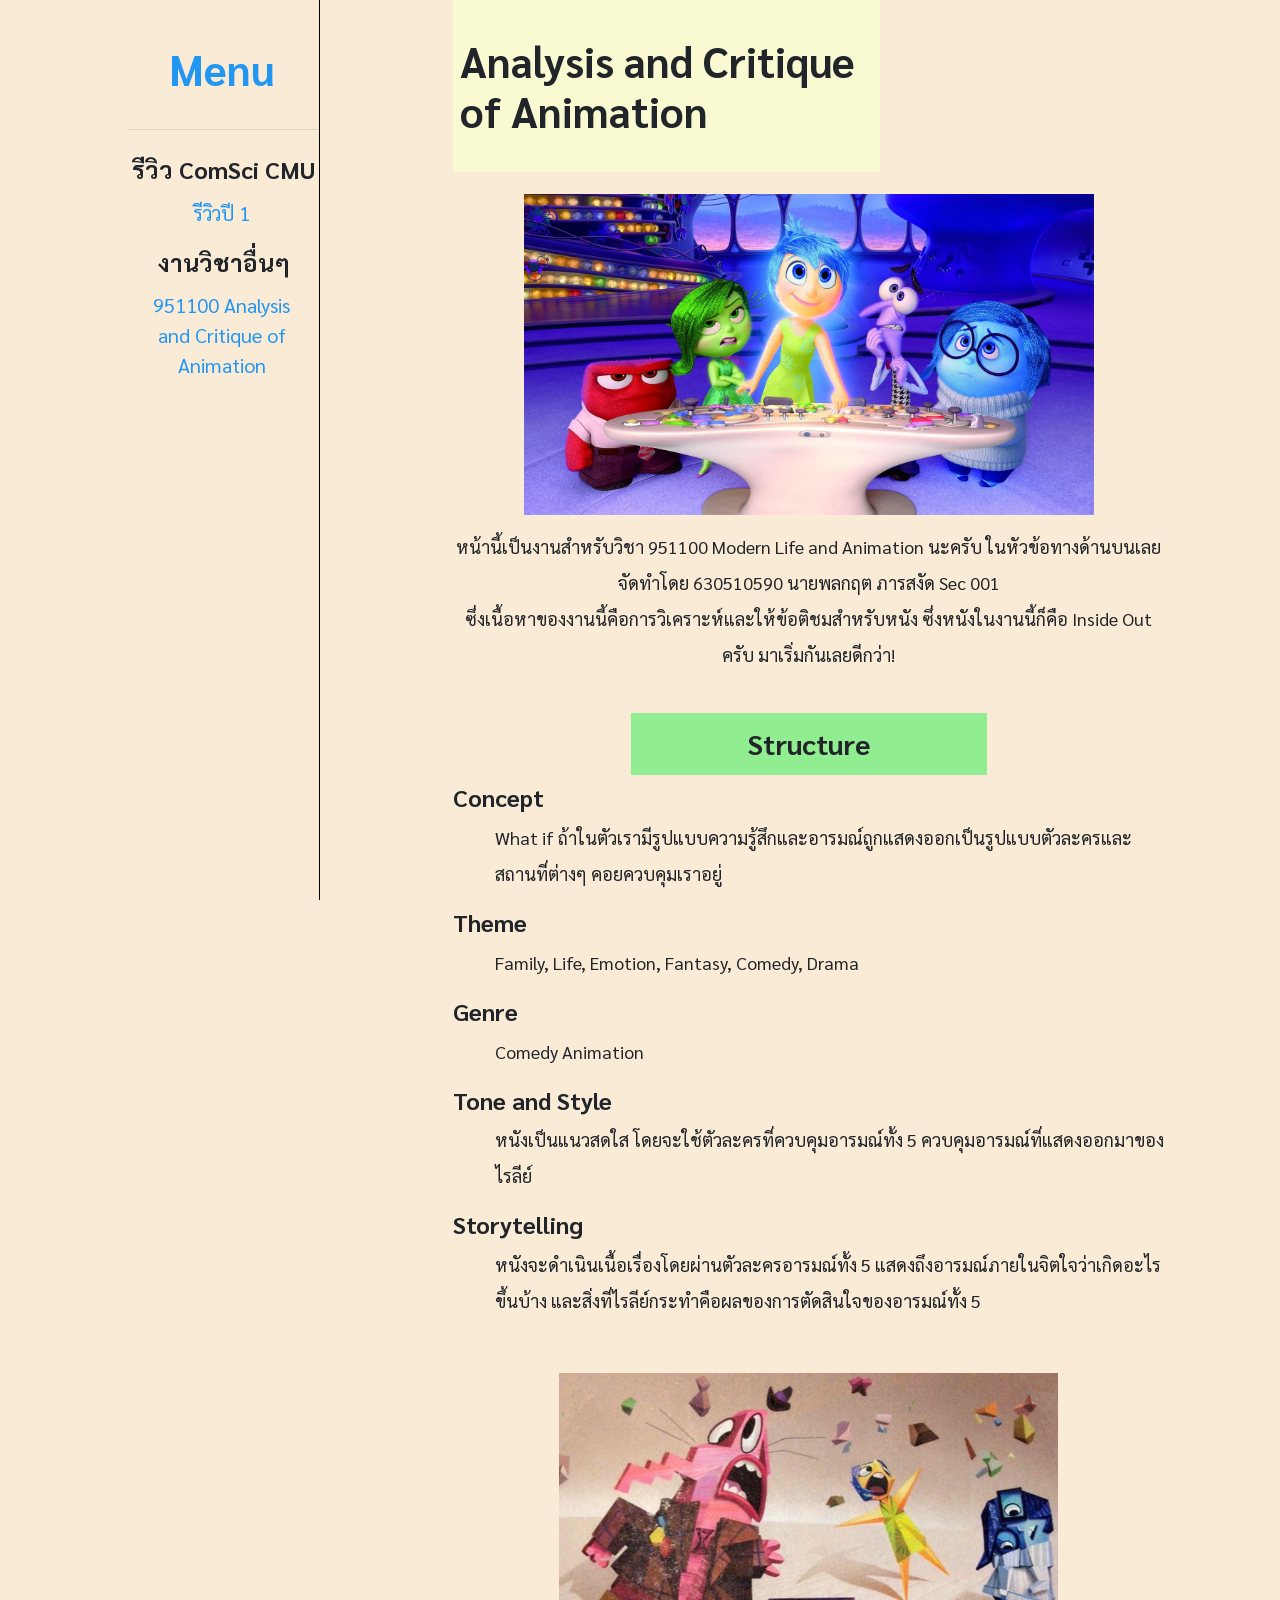
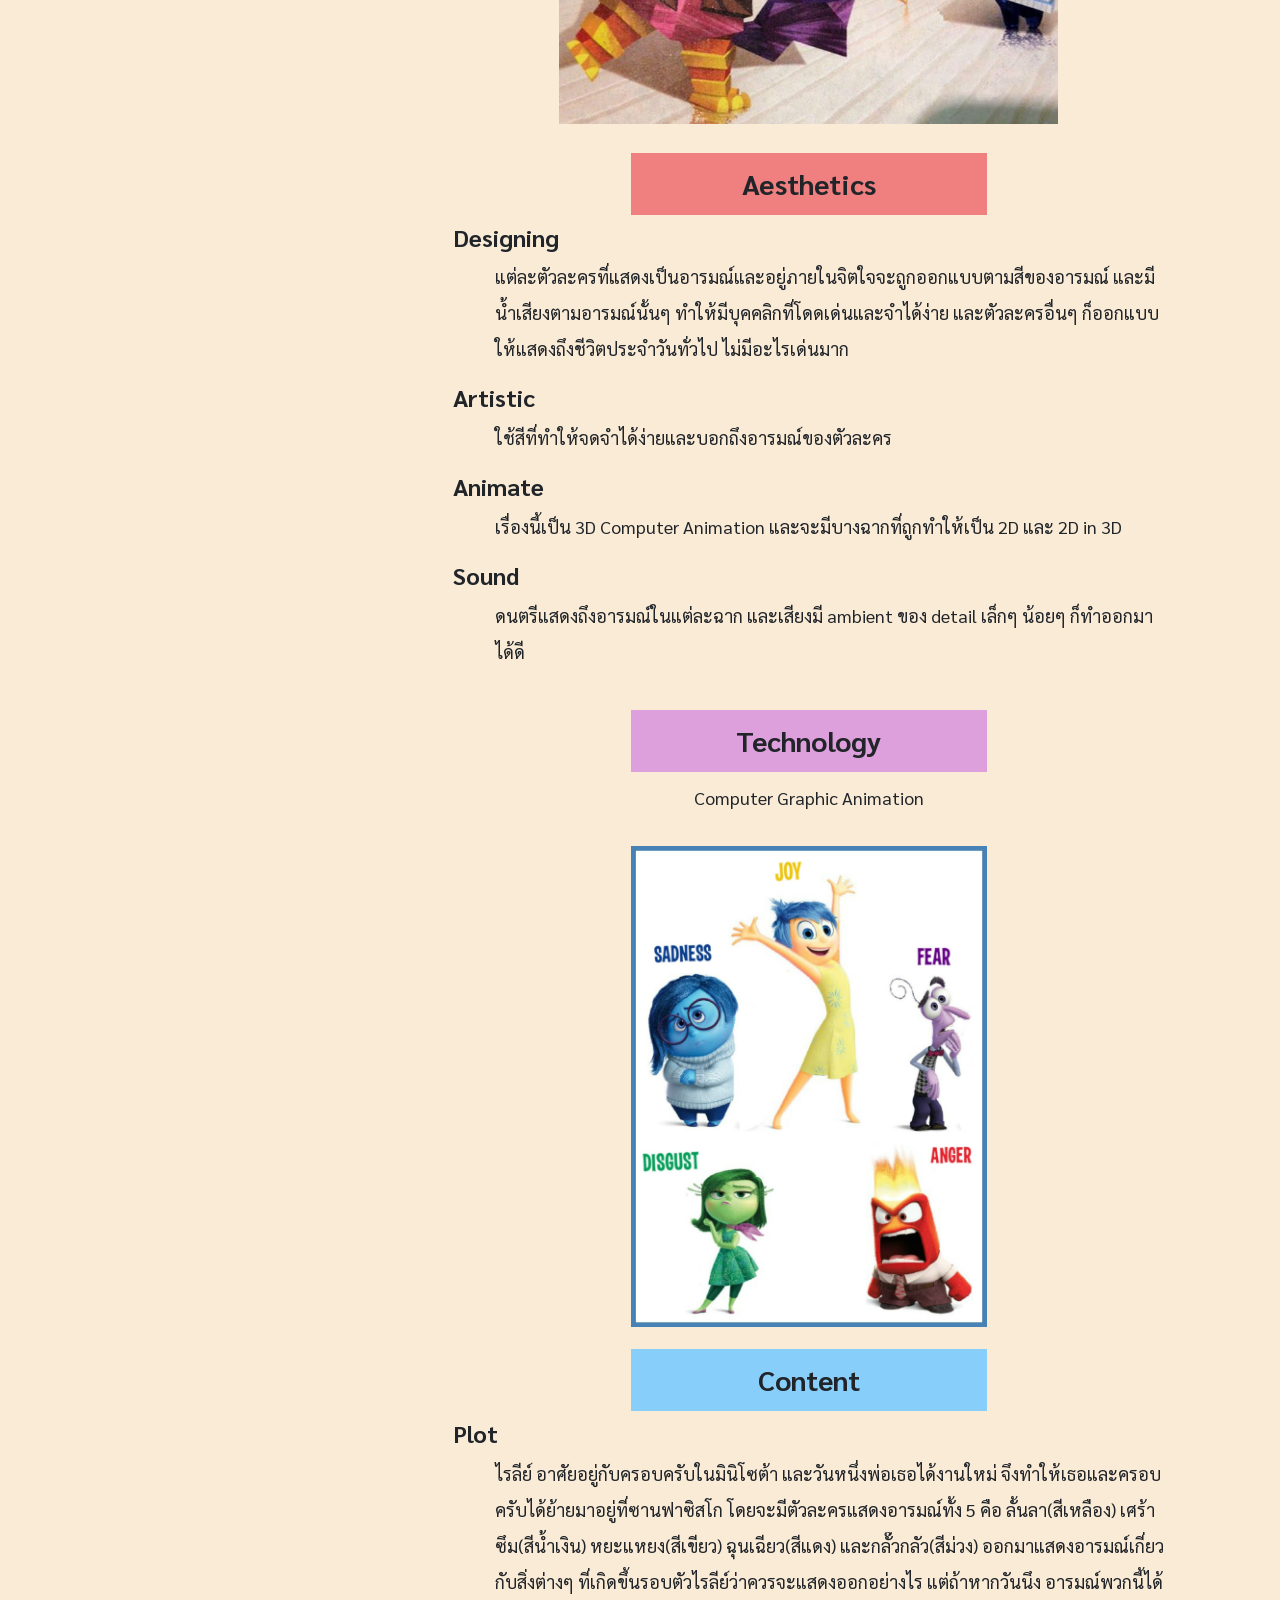
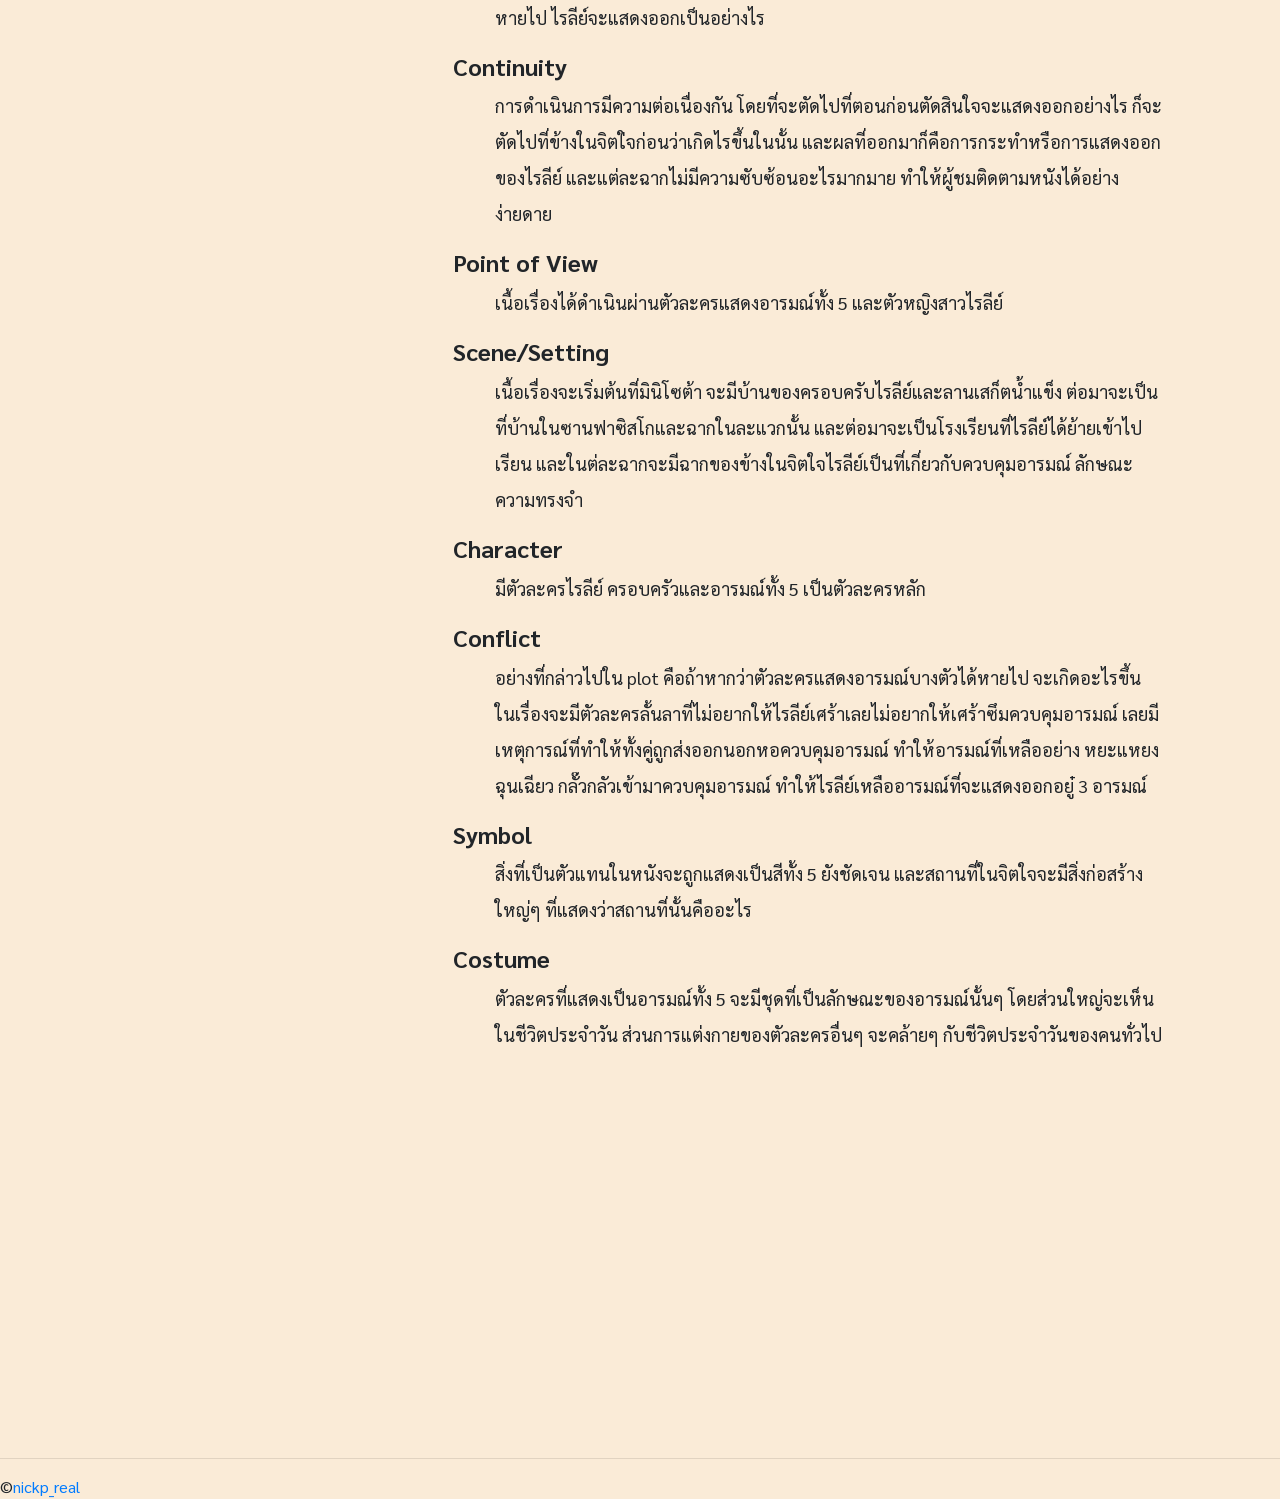
==== ani100InsideOut.html @ 2165c09c "add menu, layout fix, 951100" ====
<!DOCTYPE html>
<html lang="en">
  <head>
    <meta charset="UTF-8" />
    <meta content="IE=edge" http-equiv="X-UA-Compatible" />
    <meta content="width=device-width, initial-scale=1.0" name="viewport" />
    <title>Analysis and Critique of Animation (Inside Out)</title>
    <link
      rel="stylesheet"
      href="https://maxcdn.bootstrapcdn.com/bootstrap/4.0.0/css/bootstrap.min.css"
      integrity="sha384-Gn5384xqQ1aoWXA+058RXPxPg6fy4IWvTNh0E263XmFcJlSAwiGgFAW/dAiS6JXm"
      crossorigin="anonymous"
    />
    <link href="./style/style.scss" rel="stylesheet" />
    <link href="https://fonts.gstatic.com" rel="preconnect" />
    <link
      href="https://fonts.googleapis.com/css2?family=Sarabun&display=swap"
      rel="stylesheet"
    />
    <link rel="stylesheet" href="style/style.css" />
    <link href="https://unpkg.com/aos@2.3.1/dist/aos.css" rel="stylesheet" />
    <style>
      h1 {
        font-size: 42px;
        font-weight: bold;
      }
      h2 {
        font-size: 24px;
        font-weight: bold;
      }
      p {
        font-size: 18px;
        line-height: 2;
      }
      .center {
        display: block;
        margin-left: auto;
        margin-right: auto;
      }
      h3 {
        font-weight: bold;
        text-align: center;
        padding-bottom: 2%;
        padding-top: 2%;
        margin-left: 25%;
        margin-right: 25%;
      }
      h4 {
        font-weight: bold;
        text-align: center;
        padding-top: 5%;
      }
    </style>
  </head>

  <body
    style="font-family: 'Sarabun', sans-serif; background-color: antiquewhite"
  >
    <div class="container-fluid">
      <div class="row">
        <div class="sidenav" style="border-right: 1px solid black">
          <a href="index.html"><h1 style="text-align: center">Menu</h1></a>
          <hr />
          <h4>รีวิว ComSci CMU</h4>
          <a href="cscmu1st.html">รีวิวปี 1</a>
          <!-- <a href="#">รีวิวปี 2</a> -->
          <h4>งานวิชาอื่นๆ</h4>
          <a href="ani100InsideOut.html"
            >951100 Analysis and Critique of Animation</a
          >
        </div>

        <div class="col">
          <div style="margin-left: 25%; margin-right: 8%; padding-left: 10%">
            <h1
              style="
                padding-top: 5%;
                padding-bottom: 5%;
                background: lightgoldenrodyellow;
                margin-right: 40%;
                padding-left: 1%;
              "
            >
              Analysis and Critique of Animation
            </h1>
            <img
              src="picture/951100/p02rr4bh.webp"
              class="image-fluid, center"
              style="
                max-width: 100%;
                padding-top: 2%;
                height: auto;
                width: 80%;
                padding-bottom: 2%;
              "
            />
            <p style="text-align: center">
              หน้านี้เป็นงานสำหรับวิชา 951100 Modern Life and Animation นะครับ
              ในหัวข้อทางด้านบนเลย<br />
              จัดทำโดย 630510590 นายพลกฤต ภารสงัด Sec 001<br />
              ซึ่งเนื้อหาของงานนี้คือการวิเคราะห์และให้ข้อติชมสำหรับหนัง
              ซึ่งหนังในงานนี้ก็คือ Inside Out ครับ มาเริ่มกันเลยดีกว่า!
            </p>
            <br />
            <div data-aos="fade-up">
              <h3 style="background: lightgreen">Structure</h3>
              <h2>Concept</h2>
              <p class="info-p">
                What if
                ถ้าในตัวเรามีรูปแบบความรู้สึกและอารมณ์ถูกแสดงออกเป็นรูปแบบตัวละครและสถานที่ต่างๆ
                คอยควบคุมเราอยู่
              </p>
              <h2>Theme</h2>
              <p class="info-p">
                Family, Life, Emotion, Fantasy, Comedy, Drama
              </p>
              <h2>Genre</h2>
              <p class="info-p">Comedy Animation</p>
              <h2>Tone and Style</h2>
              <p class="info-p">
                หนังเป็นแนวสดใส โดยจะใช้ตัวละครที่ควบคุมอารมณ์ทั้ง 5
                ควบคุมอารมณ์ที่แสดงออกมาของไรลีย์
              </p>
              <h2>Storytelling</h2>
              <p class="info-p">
                หนังจะดำเนินเนื้อเรื่องโดยผ่านตัวละครอารมณ์ทั้ง 5
                แสดงถึงอารมณ์ภายในจิตใจว่าเกิดอะไรขึ้นบ้าง
                และสิ่งที่ไรลีย์กระทำคือผลของการตัดสินใจของอารมณ์ทั้ง 5
              </p>
              <br />
            </div>
            <div data-aos="fade-right">
              <img
                src="picture/951100/9a9c4bf7c0cb223a3c45f753636f1ef8.jpg"
                class="image-fluid, center"
                style="
                  max-width: 100%;
                  padding-top: 2%;
                  height: auto;
                  width: 70%;
                  padding-bottom: 4%;
                "
              />
            </div>
            <div data-aos="fade-right">
              <h3 style="background: lightcoral">Aesthetics</h3>
              <h2>Designing</h2>
              <p class="info-p">
                แต่ละตัวละครที่แสดงเป็นอารมณ์และอยู่ภายในจิตใจจะถูกออกแบบตามสีของอารมณ์
                และมีน้ำเสียงตามอารมณ์นั้นๆ ทำให้มีบุคคลิกที่โดดเด่นและจำได้ง่าย
                และตัวละครอื่นๆ ก็ออกแบบให้แสดงถึงชีวิตประจำวันทั่วไป
                ไม่มีอะไรเด่นมาก
              </p>
              <h2>Artistic</h2>
              <p class="info-p">
                ใช้สีที่ทำให้จดจำได้ง่ายและบอกถึงอารมณ์ของตัวละคร
              </p>
              <h2>Animate</h2>
              <p class="info-p">
                เรื่องนี้เป็น 3D Computer Animation และจะมีบางฉากที่ถูกทำให้เป็น
                2D และ 2D in 3D
              </p>
              <h2>Sound</h2>
              <p class="info-p">
                ดนตรีแสดงถึงอารมณ์ในแต่ละฉาก และเสียงมี ambient ของ detail เล็กๆ
                น้อยๆ ก็ทำออกมาได้ดี
              </p>
              <br />
              <h3 style="background: plum">Technology</h3>
              <p style="text-align: center">Computer Graphic Animation</p>
            </div>

            <div data-aos="fade-down">
              <img
                src="picture/951100/6b418715c4dc52266fe2f774a915d770.jpg"
                class="image-fluid, center"
                style="
                  max-width: 100%;
                  padding-top: 2%;
                  height: auto;
                  width: 50%;
                  padding-bottom: 3%;
                "
              />
            </div>
            <div data-aos="fade-up">
              <h3 style="background: lightskyblue">Content</h3>
              <h2>Plot</h2>
              <p class="info-p">
                ไรลีย์ อาศัยอยู่กับครอบครับในมินิโซต้า
                และวันหนึ่งพ่อเธอได้งานใหม่
                จึงทำให้เธอและครอบครับได้ย้ายมาอยู่ที่ซานฟาซิสโก
                โดยจะมีตัวละครแสดงอารมณ์ทั้ง 5 คือ ลั้นลา(สีเหลือง)
                เศร้าซึม(สีน้ำเงิน) หยะแหยง(สีเขียว) ฉุนเฉียว(สีแดง)
                และกลั๊วกลัว(สีม่วง) ออกมาแสดงอารมณ์เกี่ยวกับสิ่งต่างๆ
                ที่เกิดขึ้นรอบตัวไรลีย์ว่าควรจะแสดงออกอย่างไร แต่ถ้าหากวันนึง
                อารมณ์พวกนี้ได้หายไป ไรลีย์จะแสดงออกเป็นอย่างไร
              </p>
              <h2>Continuity</h2>
              <p class="info-p">
                การดำเนินการมีความต่อเนื่องกัน
                โดยที่จะตัดไปที่ตอนก่อนตัดสินใจจะแสดงออกอย่างไร
                ก็จะตัดไปที่ข้างในจิตใ่จก่อนว่าเกิดไรขึ้นในนั้น
                และผลที่ออกมาก็คือการกระทำหรือการแสดงออกของไรลีย์
                และแต่ละฉากไม่มีความซับซ้อนอะไรมากมาย
                ทำให้ผู้ชมติดตามหนังได้อย่างง่ายดาย
              </p>
              <h2>Point of View</h2>
              <p class="info-p">
                เนื้อเรื่องได้ดำเนินผ่านตัวละครแสดงอารมณ์ทั้ง 5
                และตัวหญิงสาวไรลีย์
              </p>
              <h2>Scene/Setting</h2>
              <p class="info-p">
                เนื้อเรื่องจะเริ่มต้นที่มินิโซต้า
                จะมีบ้านของครอบครับไรลีย์และลานเสก็ตน้ำแข็ง
                ต่อมาจะเป็นที่บ้านในซานฟาซิสโกและฉากในละแวกนั้น
                และต่อมาจะเป็นโรงเรียนที่ไรลีย์ได้ย้ายเข้าไปเรียน
                และในต่ละฉากจะมีฉากของข้างในจิตใจไรลีย์เป็นที่เกี่ยวกับควบคุมอารมณ์
                ลักษณะ ความทรงจำ
              </p>
              <h2>Character</h2>
              <p class="info-p">
                มีตัวละครไรลีย์ ครอบครัวและอารมณ์ทั้ง 5 เป็นตัวละครหลัก
              </p>
              <h2>Conflict</h2>
              <p class="info-p">
                อย่างที่กล่าวไปใน plot
                คือถ้าหากว่าตัวละครแสดงอารมณ์บางตัวได้หายไป จะเกิดอะไรขึ้น
                ในเรื่องจะมีตัวละครลั้นลาที่ไม่อยากให้ไรลีย์เศร้าเลยไม่อยากให้เศร้าซึมควบคุมอารมณ์
                เลยมีเหตุการณ์ที่ทำให้ทั้งคู่ถูกส่งออกนอกหอควบคุมอารมณ์
                ทำให้อารมณ์ที่เหลืออย่าง หยะแหยง ฉุนเฉียว
                กลั๊วกลัวเข้ามาควบคุมอารมณ์
                ทำให้ไรลีย์เหลืออารมณ์ที่จะแสดงออกอยู๋ 3 อารมณ์
              </p>
              <h2>Symbol</h2>
              <p class="info-p">
                สิ่งที่เป็นตัวแทนในหนังจะถูกแสดงเป็นสีทั้ง 5 ยังชัดเจน
                และสถานที่ในจิตใจจะมีสิ่งก่อสร้างใหญ่ๆ
                ที่แสดงว่าสถานที่นั้นคืออะไร
              </p>
              <h2>Costume</h2>
              <p class="info-p">
                ตัวละครที่แสดงเป็นอารมณ์ทั้ง 5
                จะมีชุดที่เป็นลักษณะของอารมณ์นั้นๆ
                โดยส่วนใหญ่จะเห็นในชีวิตประจำวัน ส่วนการแต่งกายของตัวละครอื่นๆ
                จะคล้ายๆ กับชีวิตประจำวันของคนทั่วไป
              </p>
            </div>

            <div data-aos="flip-up">
              <h3>Thank you!</h3>
              <img
                src="picture/951100/inside-out_668_330_80_int_s_c1.jpg"
                class="image-fluid, center"
                style="
                  max-width: 100%;
                  padding-top: 1%;
                  height: auto;
                  width: 80%;
                  padding-bottom: 2%;
                "
              />
            </div>
          </div>
        </div>
      </div>
    </div>
    <script src="https://unpkg.com/aos@next/dist/aos.js"></script>
    <script>
      AOS.init();
    </script>
  </body>
  <hr />
  <footer>
    <span>
      &#169;<a href="https://github.com/NickP-real" target="_blank"
        >nickp_real</a
      >
    </span>
  </footer>
</html>
---- style/style.css ----
/* The sidebar menu */
.sidenav {
  height: 100%; /* Full-height: remove this if you want "auto" height */
  width: 15%; /* Set the width of the sidebar */
  position: fixed; /* Fixed Sidebar (stay in place on scroll) */
  z-index: 1; /* Stay on top */
  top: 0; /* Stay at the top */
  left: 10%;
  overflow-x: hidden; /* Disable horizontal scroll */
  padding-top: 3%;
  text-align: right;
}

/* The navigation menu links */
.sidenav a {
  padding: 6px 20px 10px 16px;
  text-align: center;
  text-decoration: none;
  font-size: 20px;
  color: #2196f3;
  display: block;
}

/* When you mouse over the navigation links, change their color */
.sidenav a:hover {
  color: #064579;
}

/* Style page content */
.main {
  margin-left: 160px; /* Same as the width of the sidebar */
  padding: 0px 10px;
}

/* On smaller screens, where height is less than 450px, change the style of the sidebar (less padding and a smaller font size) */
@media screen and (max-height: 450px) {
  .sidenav {
    padding-top: 15px;
  }
  .sidenav a {
    font-size: 18px;
  }
}

.info-h {
  padding-left: 3%;
  font-weight: bold;
}

.info-p {
  padding-left: 6%;
}
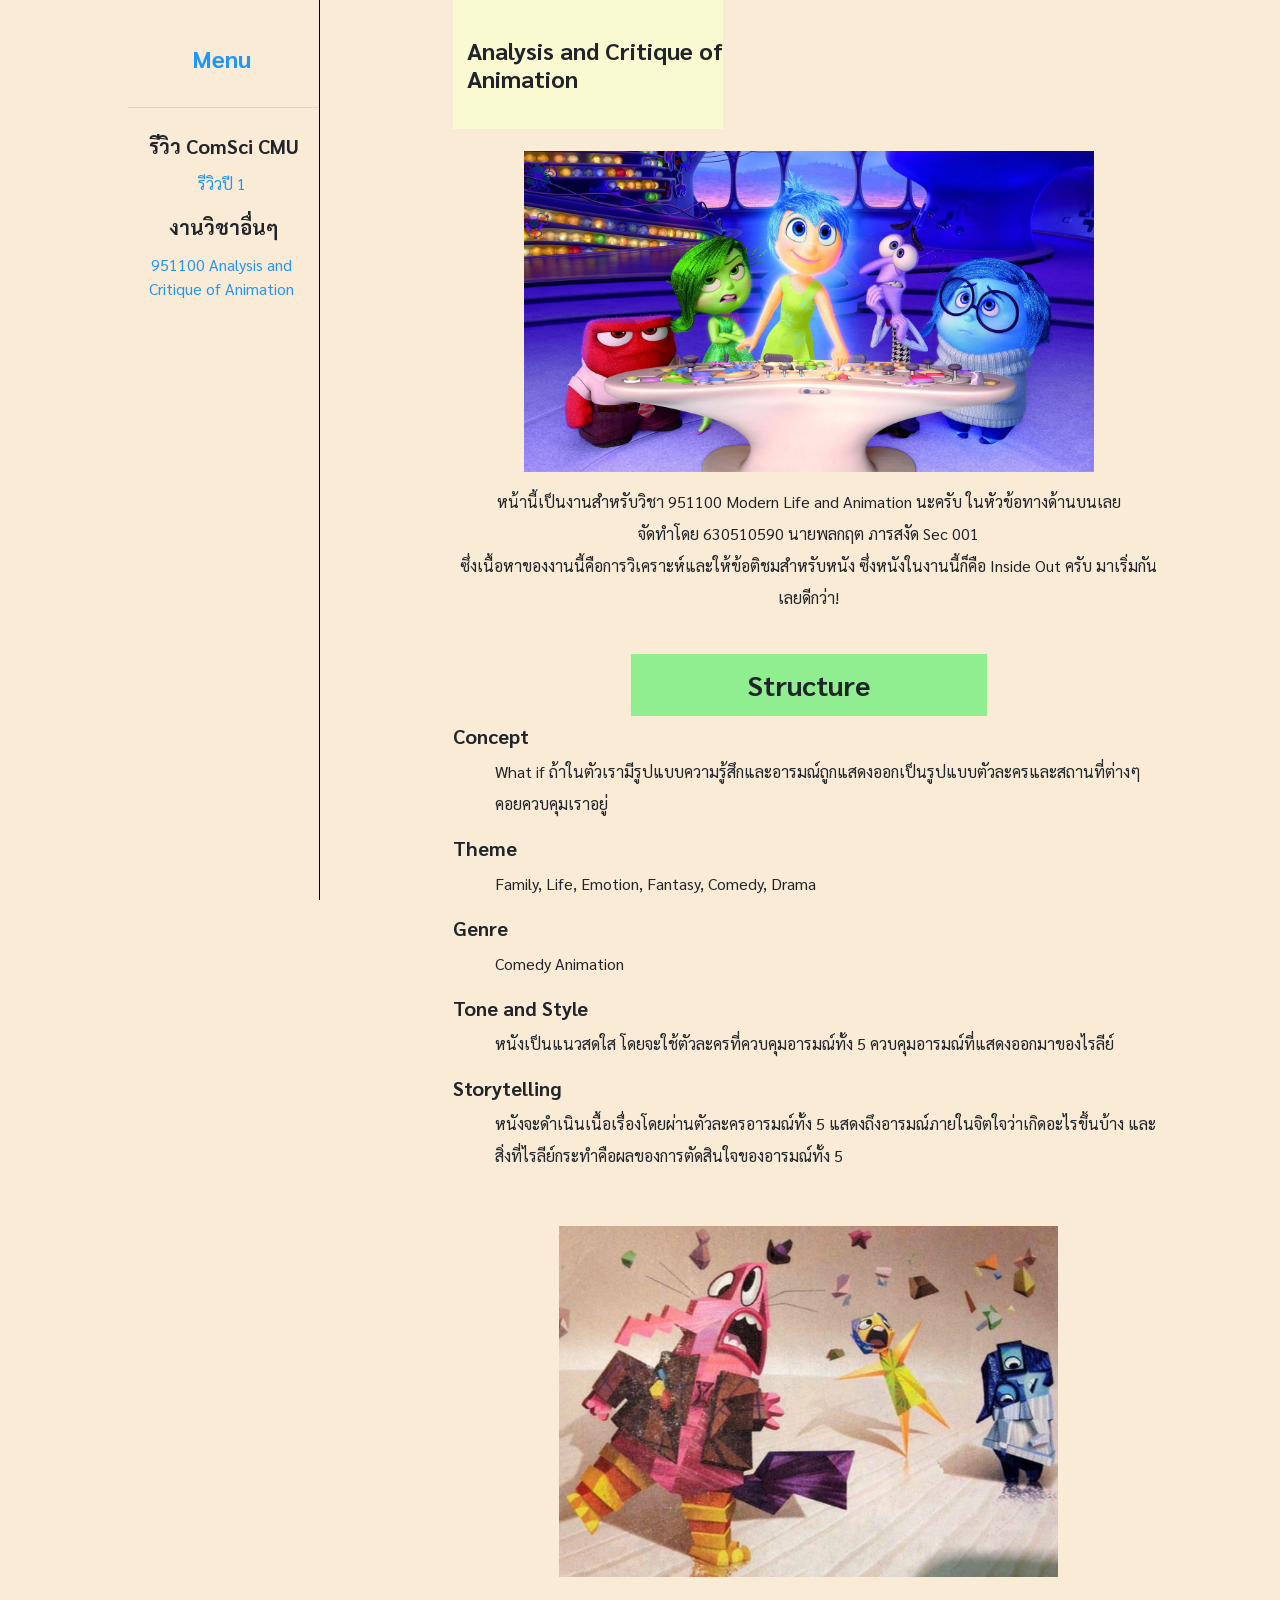
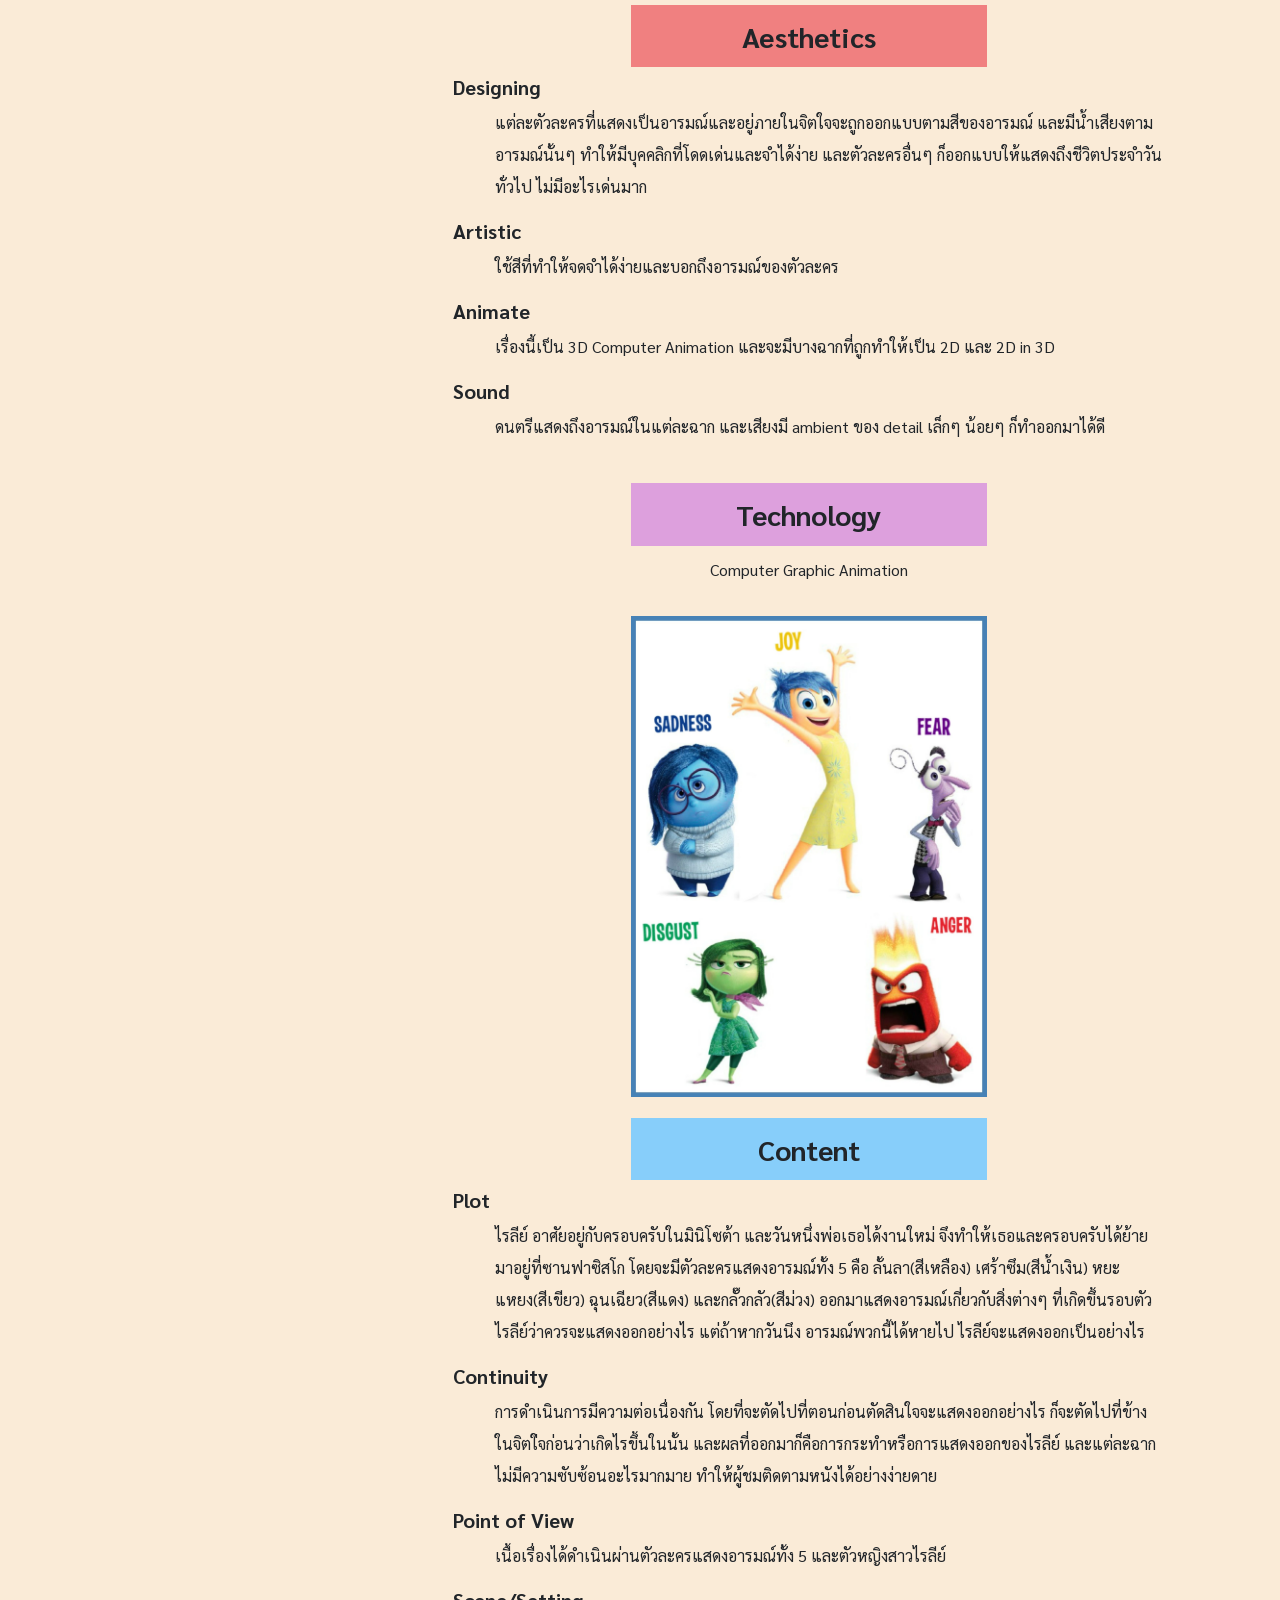
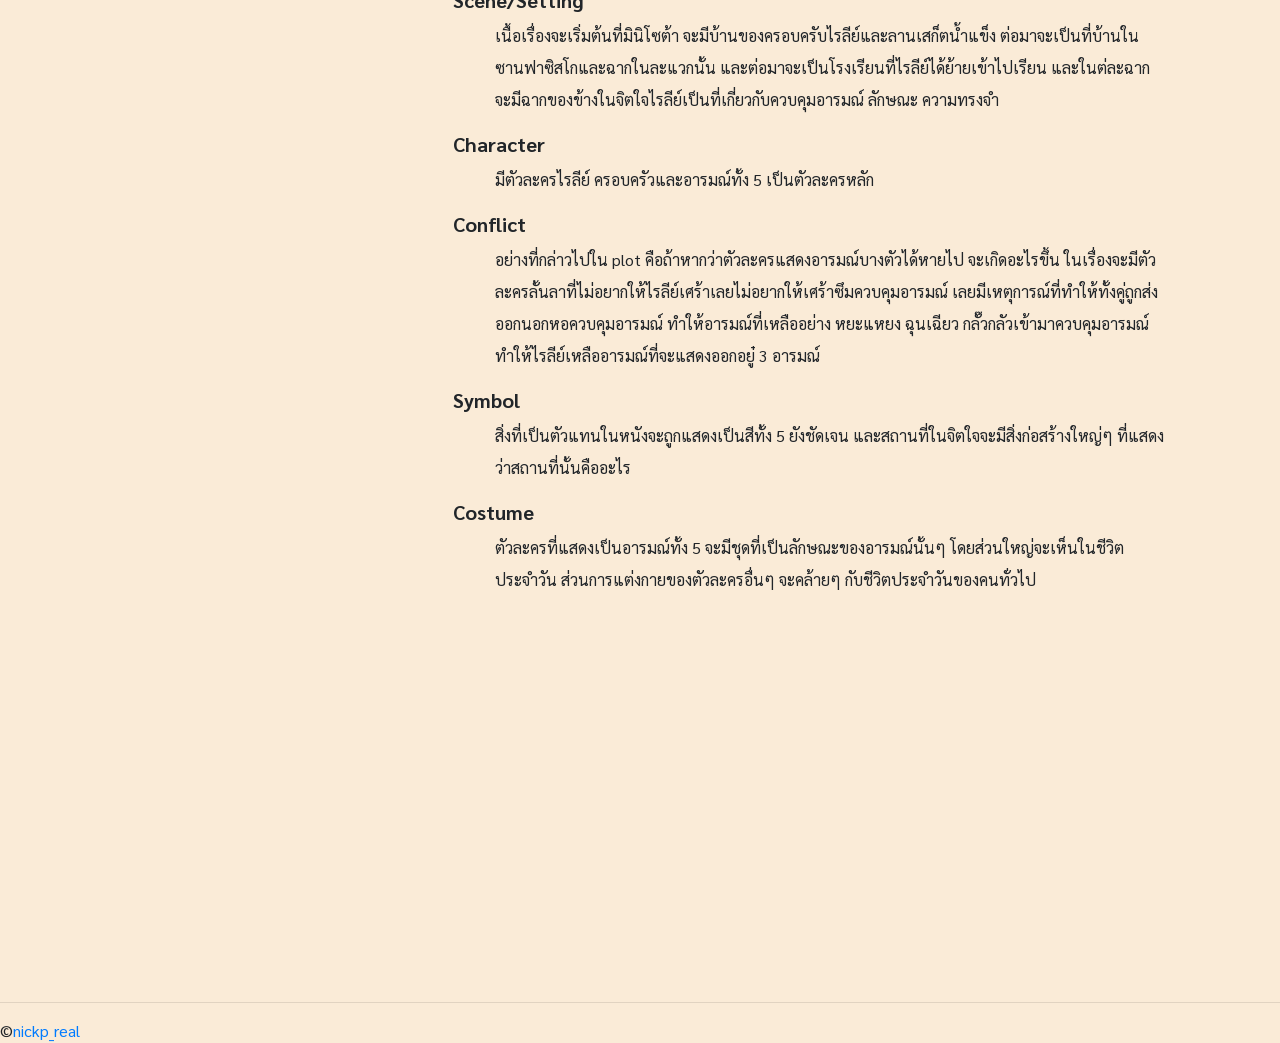
==== commit b14275d9: "change letter px" ====
--- a/ani100InsideOut.html
+++ b/ani100InsideOut.html
@@ -21,15 +21,15 @@
     <link href="https://unpkg.com/aos@2.3.1/dist/aos.css" rel="stylesheet" />
     <style>
       h1 {
-        font-size: 42px;
+        font-size: 24px;
         font-weight: bold;
       }
       h2 {
-        font-size: 24px;
+        font-size: 20px;
         font-weight: bold;
       }
       p {
-        font-size: 18px;
+        font-size: 16px;
         line-height: 2;
       }
       .center {
@@ -61,10 +61,14 @@
         <div class="sidenav" style="border-right: 1px solid black">
           <a href="index.html"><h1 style="text-align: center">Menu</h1></a>
           <hr />
-          <h4>รีวิว ComSci CMU</h4>
+          <h2 style="text-align: center; font-weight: bold; padding-top: 5%">
+            รีวิว ComSci CMU
+          </h2>
           <a href="cscmu1st.html">รีวิวปี 1</a>
           <!-- <a href="#">รีวิวปี 2</a> -->
-          <h4>งานวิชาอื่นๆ</h4>
+          <h2 style="text-align: center; font-weight: bold; padding-top: 5%">
+            งานวิชาอื่นๆ
+          </h2>
           <a href="ani100InsideOut.html"
             >951100 Analysis and Critique of Animation</a
           >
@@ -77,8 +81,8 @@
                 padding-top: 5%;
                 padding-bottom: 5%;
                 background: lightgoldenrodyellow;
-                margin-right: 40%;
-                padding-left: 1%;
+                margin-right: 62%;
+                padding-left: 2%;
               "
             >
               Analysis and Critique of Animation
--- a/style/style.css
+++ b/style/style.css
@@ -16,7 +16,7 @@
   padding: 6px 20px 10px 16px;
   text-align: center;
   text-decoration: none;
-  font-size: 20px;
+  font-size: 16px;
   color: #2196f3;
   display: block;
 }
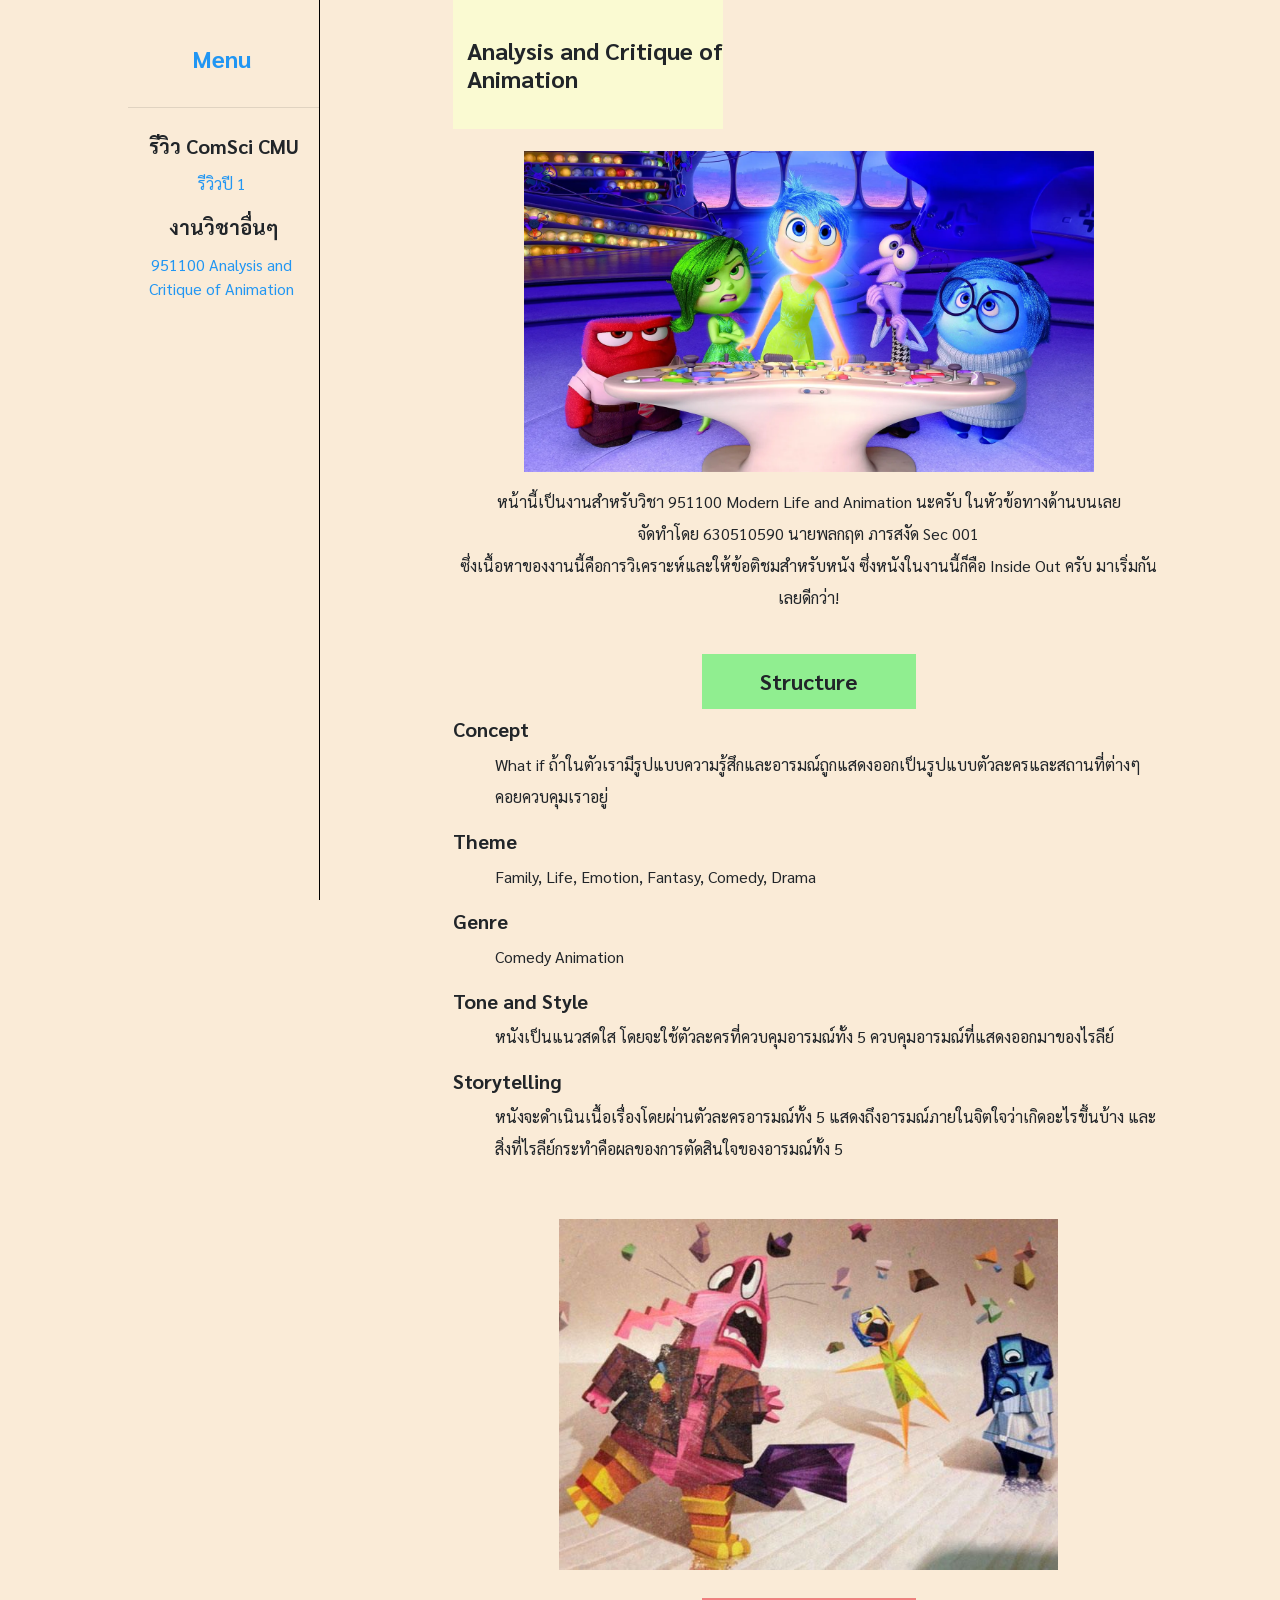
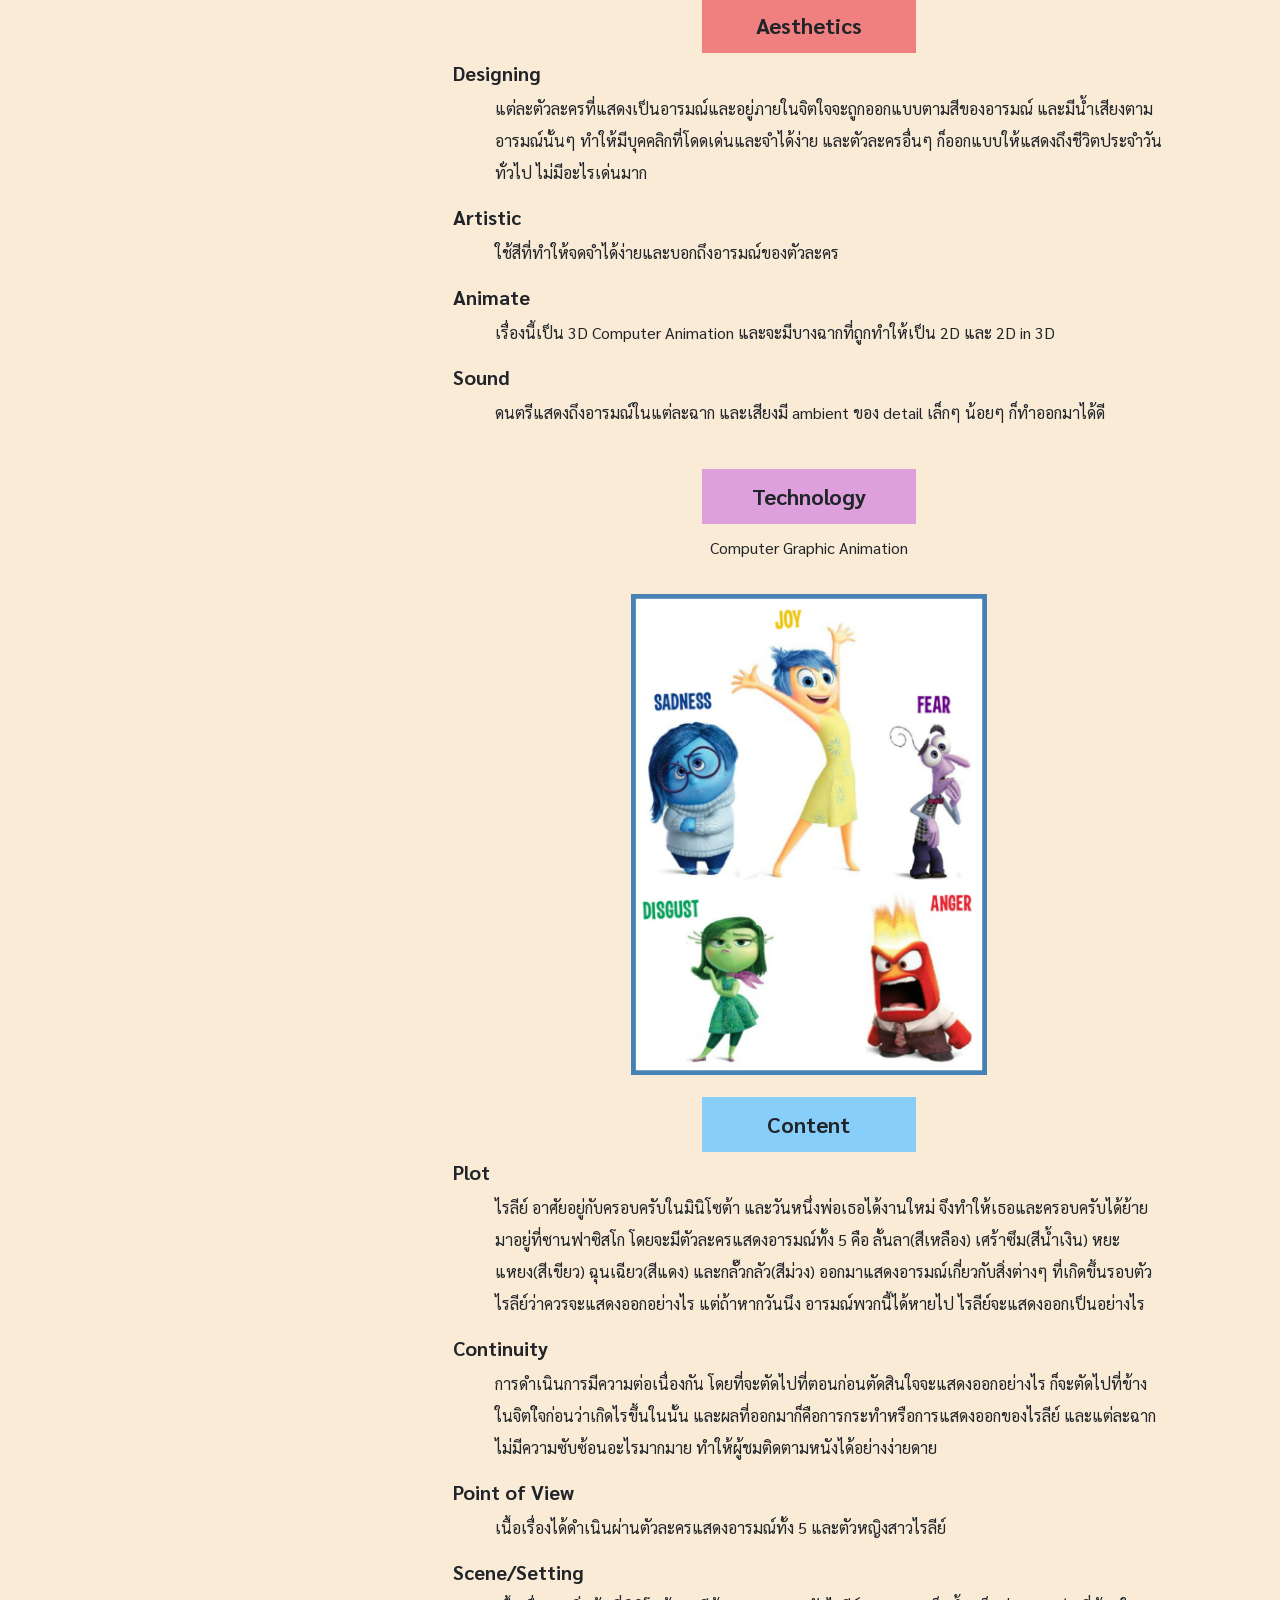
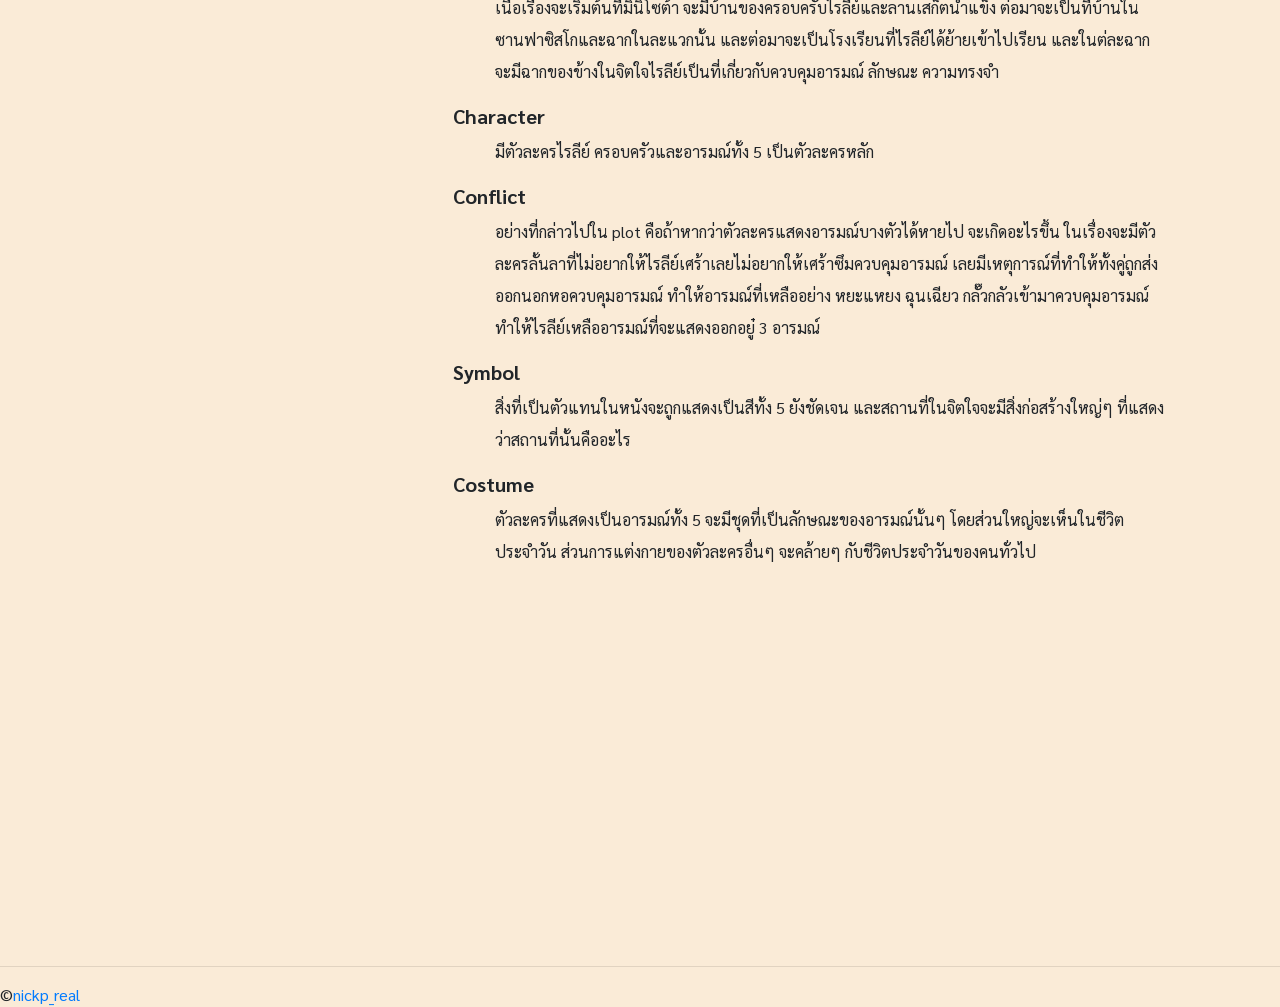
==== commit b9f343f8: "fix font size" ====
--- a/ani100InsideOut.html
+++ b/ani100InsideOut.html
@@ -38,12 +38,13 @@
         margin-right: auto;
       }
       h3 {
+        font-size: 22px;
         font-weight: bold;
         text-align: center;
         padding-bottom: 2%;
         padding-top: 2%;
-        margin-left: 25%;
-        margin-right: 25%;
+        margin-left: 35%;
+        margin-right: 35%;
       }
       h4 {
         font-weight: bold;
